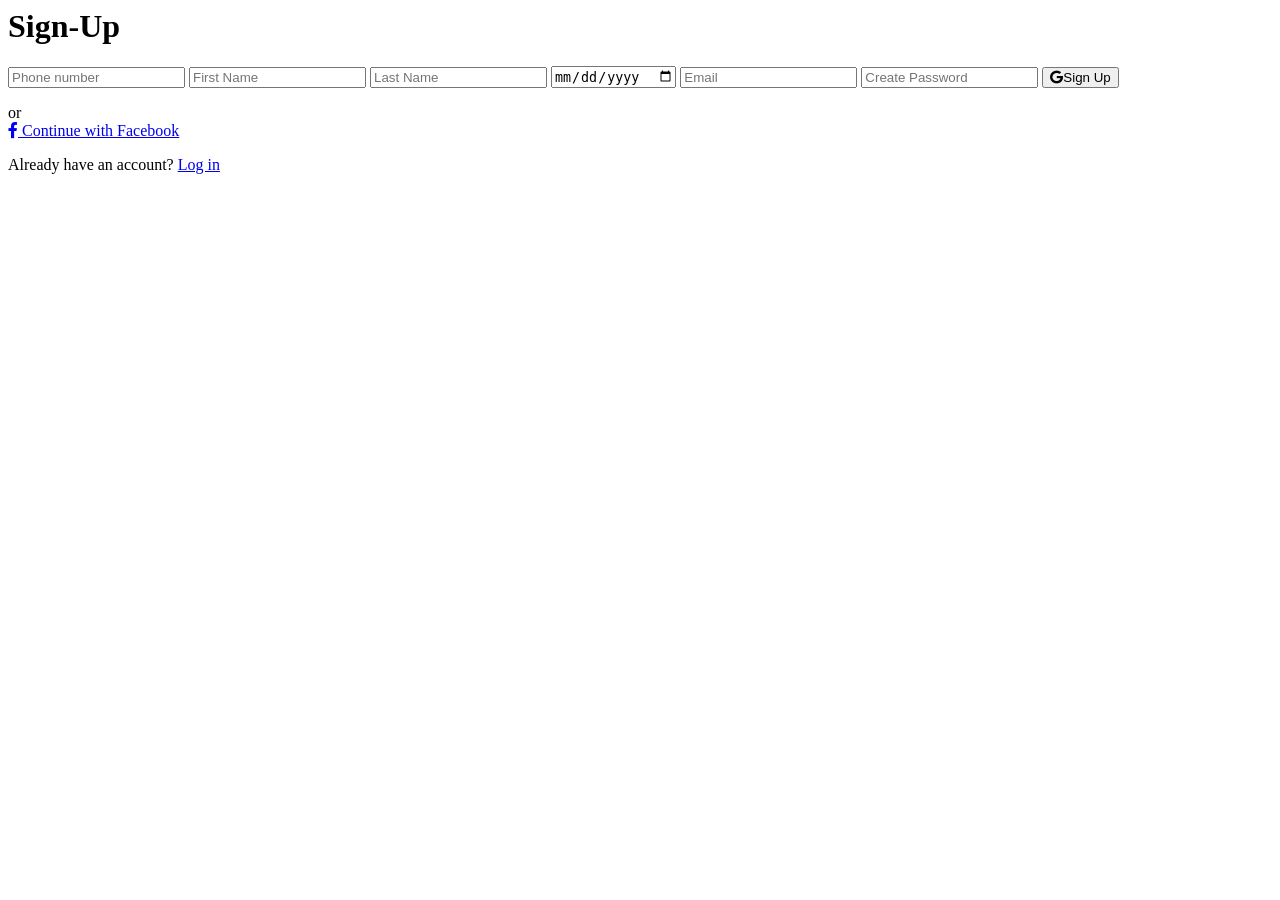
==== Sign-in.html @ 3b693ef4 "Rename Sign-in.html to Sign-in.html" ====
<html lang="en">

<head>
    <meta charset="UTF-8">
    <meta name="viewport" content="width=device-width, initial-scale=1.0">
    <title>html login page</title>
    <link rel="stylesheet" href="login.css">
    <link rel="stylesheet" href="https://cdnjs.cloudflare.com/ajax/libs/font-awesome/6.0.0-beta3/css/all.min.css">
    <link rel="stylesheet" href="https://fonts.googleapis.com/css2?family=Roboto:wght@400;700&display=swap">
    <link rel="shortcut icon" href="favicon.png" type="image/x-icon">

</head>

<body>

    <div class="container">
        <h1 class="logo">Sign-Up</h1>
        <form id="signupForm">
            <input id="signupPhone" name="phone" type="tel" placeholder="Phone number" required>
            <input id="signupFirst" name="firstName" type="text" placeholder="First Name" required>
            <input id="signupLast" name="lastName" type="text" placeholder="Last Name" required>
            <input id="signupBirthday" name="birthday" type="date" placeholder="Birthday" required>
            <input id="signupEmail" name="email" type="email" placeholder="Email" required>
            <input id="signupPassword" name="password" type="password" placeholder="Create Password" required>
            <button class="btn google-btn" type="submit"><i class="fab fa-google"></i>Sign Up</button>
        </form>
        <div class="divider">or</div>
        <a href="https://www.facebook.com/riadul9200" class="btn facebook-btn"><i class="fab fa-facebook-f"></i>
            Continue with Facebook</a>
        <p class="login-link">Already have an account? <a href="login.html">Log in</a></p>
    </div>
</body>

</html>
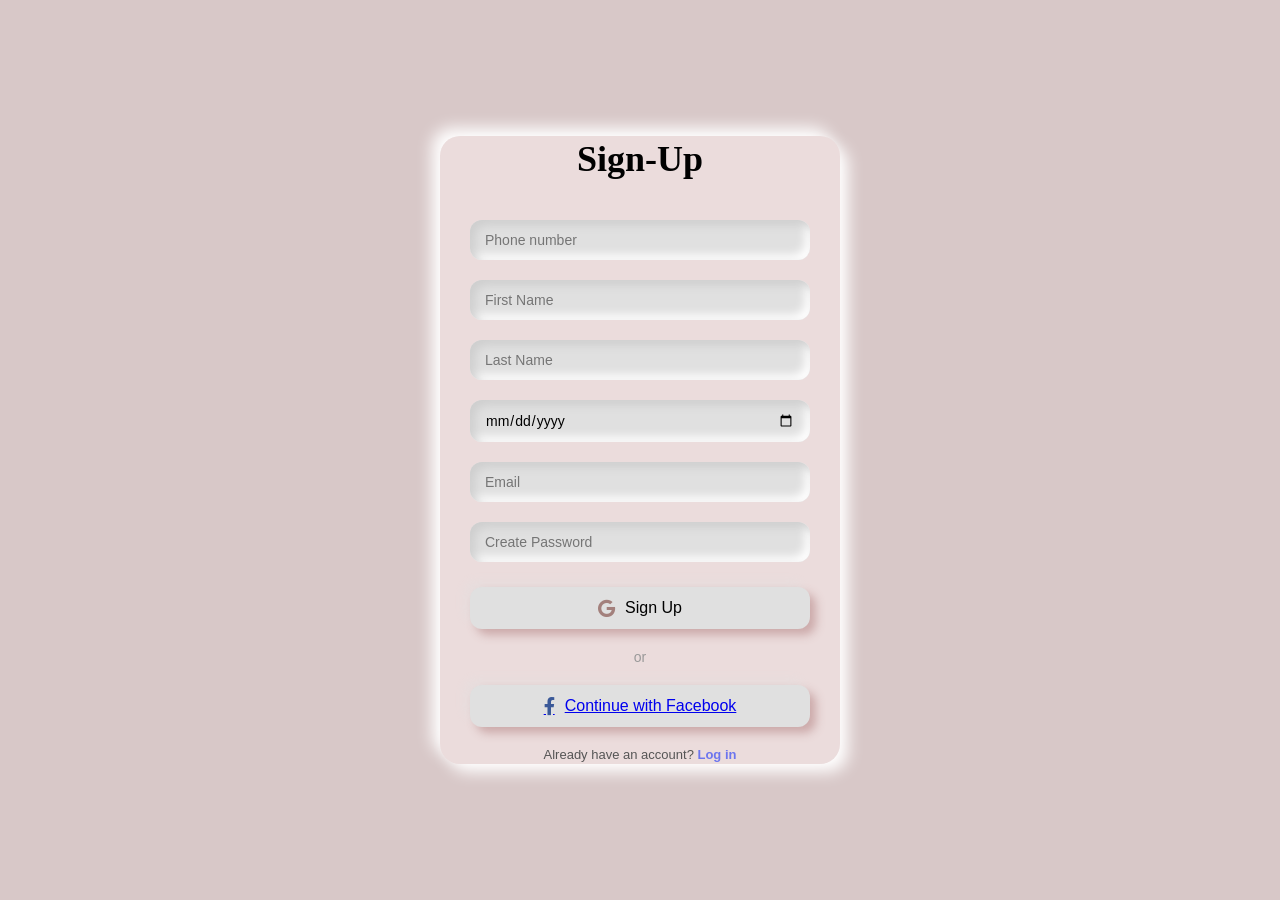
==== commit efc77777: "Update Sign-in page with new styles and links" ====
--- a/Sign-in.html
+++ b/Sign-in.html
@@ -4,7 +4,7 @@
     <meta charset="UTF-8">
     <meta name="viewport" content="width=device-width, initial-scale=1.0">
     <title>html login page</title>
-    <link rel="stylesheet" href="login.css">
+    <link rel="stylesheet" href="style.css">
     <link rel="stylesheet" href="https://cdnjs.cloudflare.com/ajax/libs/font-awesome/6.0.0-beta3/css/all.min.css">
     <link rel="stylesheet" href="https://fonts.googleapis.com/css2?family=Roboto:wght@400;700&display=swap">
     <link rel="shortcut icon" href="favicon.png" type="image/x-icon">
@@ -27,7 +27,7 @@
         <div class="divider">or</div>
         <a href="https://www.facebook.com/riadul9200" class="btn facebook-btn"><i class="fab fa-facebook-f"></i>
             Continue with Facebook</a>
-        <p class="login-link">Already have an account? <a href="login.html">Log in</a></p>
+        <p class="login-link">Already have an account? <a href="index.html">Log in</a></p>
     </div>
 </body>
 
--- a/style.css
+++ b/style.css
@@ -0,0 +1,117 @@
+*{
+    margin: 0;
+    padding: 0;
+    box-sizing: border-box;
+    font-family: 'segoe ui', sans-serif;
+}
+body {
+    display: flex;
+    justify-content: center;
+    align-items: center;
+    height: 100vh;
+    background: #d8c8c8;
+}
+.container {
+    background: #ebdcdc;
+    padding: 2px 30px;
+    border-radius: 20px;
+    box-shadow: 8px 8px 16px #ffffff, -8px -8px 16px #ffffff;
+    width: 400px;
+    text-align: center;
+}
+.logo {
+    font-family: "pacifico", cursive;
+    font-size: 36px;
+    margin-bottom: 30px;
+}
+input{
+    width: 100%;
+    margin: 10px 0;
+    padding: 12px 15px;
+    border: none;
+    border-radius: 12px;
+    background: #e0e0e0;
+    box-shadow: inset 5px 5px 10px #cecece, inset -5px -5px 10px #ffffff;
+    font-size: 14px;
+}
+.btn {
+    width: 100%;
+    padding: 12px;
+    border: none;
+    border-radius: 12px;
+    background: #e0e0e0;
+    box-shadow: 6px 6px 10px #ccaaaa, -6px -6px 10px #e7dddd;
+    font-size: 16px;
+    cursor: pointer;
+    margin-top: 15px;
+
+}
+.btn:hover {
+    background: rgb(214, 116, 116);
+    color: #fff; 
+}
+.btn.facebook-btn:hover {
+    background: #3f63b1;
+    color: #fff;
+    i {
+        color: #fff;
+    }
+}
+.divider{
+    margin: 20px 0;
+    color: #999;
+    font-size: 14px;
+}
+.facebook-btn{
+    display: flex;
+    align-items: center;
+    justify-content: center;
+    gap: 10px;
+    
+}
+.facebook-btn i {
+    color: #3b5998;
+    font-size: 18px;
+}
+.google-btn i {
+    color: #a3807c;
+    font-size: 18px;
+}
+.google-btn{
+    display: flex;
+    align-items: center;
+    justify-content: center;
+    gap: 10px;
+}
+.login-link {
+    margin-top: 20px;
+    font-size: 13px;
+    color: #555;
+}
+.login-link a{
+    color: #6c75ee;
+    text-decoration: none;
+    font-weight: bold;
+}
+.login-link a:hover {
+    text-decoration: underline;
+    background-color: #0a0a0a;
+    color: #fff;
+}
+input:focus {
+    outline: none;
+    box-shadow: inset 5px 5px 10px #cccccc, inset -5px -5px 10px #ffffff, 0 0 5px #6c75ee;
+}
+.facebook-btn a {
+    text-decoration: none;
+    font-weight: bold;
+}
+.google-btn a {
+    text-decoration: none;
+    font-weight: bold;
+}
+@media(max-width:430px){
+    .container{
+        width: 300px;
+    }
+}
